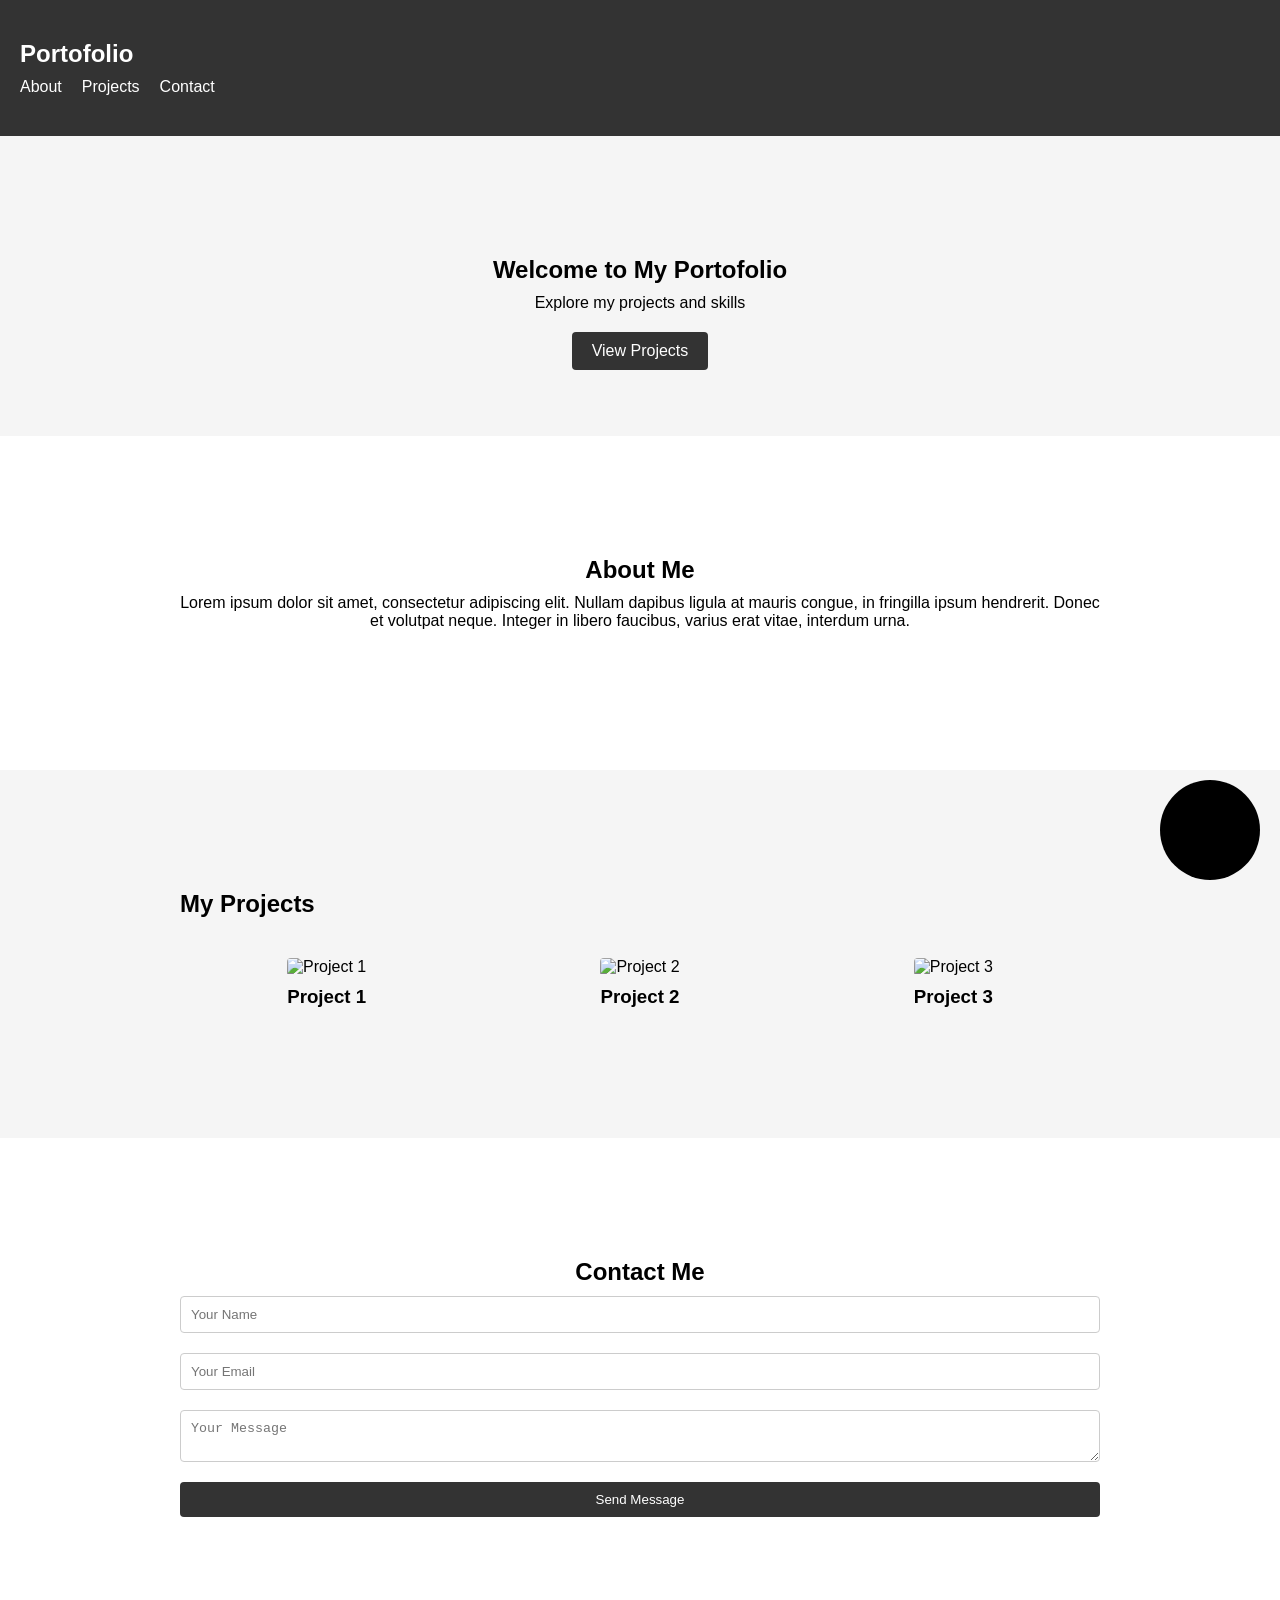
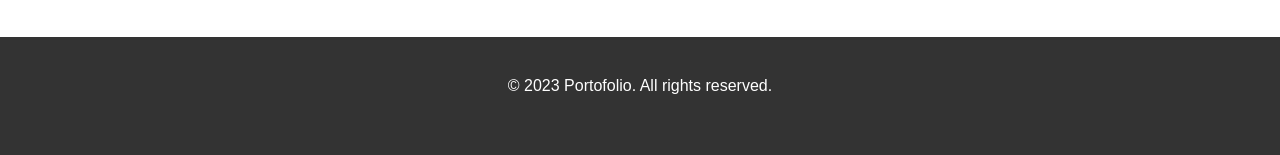
==== index.html @ 8f3556e9 "Update index.html" ====
<!DOCTYPE html>
<html lang="en">

<head>
  <meta charset="UTF-8">
  <meta name="viewport" content="width=device-width, initial-scale=1.0">
  <title>Portofolio</title>
  <link rel="stylesheet" href="styles.css">
  <link rel="stylesheet" href="https://cdnjs.cloudflare.com/ajax/libs/font-awesome/5.15.3/css/all.min.css">
</head>

<body>
  <header>
    <nav>
      <div class="container">
        <h1 class="logo">Portofolio</h1>
        <div class="burger-icon">
          <span id="menu-icon" class="menu-icon">&#9776;</span>
        </div>
        <div class="menu-toggle" id="menu-toggle">
          <!-- Add the close icon -->
          <span id="close-icon" class="close-icon">&times;</span>
        </div>
        <ul class="menu" id="menu">
          <li><a href="#about">About</a></li>
          <li><a href="#projects">Projects</a></li>
          <li><a href="#contact">Contact</a></li>
        </ul>
      </div>
    </nav>
  </header>

  <section id="hero">
    <div class="container">
      <h2>Welcome to My Portofolio</h2>
      <p>Explore my projects and skills</p>
      <a href="#projects" class="btn">View Projects</a>
    </div>
  </section>

  <section id="about">
    <div class="container">
      <h2>About Me</h2>
      <p>Lorem ipsum dolor sit amet, consectetur adipiscing elit. Nullam dapibus ligula at mauris congue, in fringilla
        ipsum hendrerit. Donec et volutpat neque. Integer in libero faucibus, varius erat vitae, interdum urna.</p>
    </div>
  </section>

  <section id="projects">
    <div class="container">
      <h2>My Projects</h2>
      <div class="project-grid">
        <div class="project">
          <img src="https://bit.ly/3Nh1zY8" alt="Project 1">
          <h3>Project 1</h3>
        </div>
        <div class="project">
          <img src="https://bit.ly/42MVoR6" alt="Project 2">
          <h3>Project 2</h3>
        </div>
        <div class="project">
          <img src="https://bit.ly/446q8O9" alt="Project 3">
          <h3>Project 3</h3>
        </div>
      </div>
    </div>
  </section>

  <section id="contact">
    <div class="container">
      <h2>Contact Me</h2>
      <form>
        <input type="text" placeholder="Your Name">
        <input type="email" placeholder="Your Email">
        <textarea placeholder="Your Message"></textarea>
        <button type="submit" class="btn">Send Message</button>
      </form>
    </div>
  </section>

  <footer>
    <div class="container">
      <p>&copy; 2023 Portofolio. All rights reserved.</p>
    </div>
  </footer>

  <div class="music-controls">
    <div class="music-disc">
      <i class="fas fa-pause pause-button music-button"></i>
      <i class="fas fa-play play-button music-button"></i>
    </div>
  </div>

  <audio id="audio-player" src="Vance Joy - Riptide (speed up, tiktok version)    _2022 in 60 photos_.mp3"></audio>
  <script src="script.js"></script>
  <script>
    // JavaScript for mobile menu toggle
    const menuToggle = document.getElementById('menu-icon');
    const menu = document.getElementById('menu-toggle');

    menuToggle.addEventListener('click', () => {
      menu.classList.toggle('show');
    });
  </script>
</body>

</html>
---- styles.css ----
/* styles.css */

/* Reset Styles */
*, html {
  padding: 0;
  margin: 0;
  box-sizing: border-box;
}

body {
  font-family: Arial, sans-serif;
}

/* Global Styles */
.container {
  max-width: 960px;
  margin: 0 auto;
  padding: 20px;
}

h1, h2, h3 {
  margin-bottom: 10px;
}

p {
  margin-bottom: 20px;
}

a {
  text-decoration: none;
}

/* Header Styles */
header {
  background-color: #333;
  color: #fff;
  padding: 20px 0;
  display: flex;
  justify-content: space-between;
  align-items: center;
}

.logo {
  font-size: 24px;
  font-weight: bold;
}

.menu {
  list-style-type: none;
  display: flex;
  align-items: center;
}

.menu li {
  margin-right: 20px;
}

.menu a {
  color: #fff;
}

.menu a:hover {
  color: #ff8f00; /* Change the hover color as needed */
}

.menu-toggle {
  display: none;
  cursor: pointer;
  margin-right: 20px;
}

.menu-toggle .menu-icon,
.menu-toggle .close-icon {
  color: #fff;
  font-size: 24px;
}

/* Show the menu icon when the menu is closed */
.menu-toggle .menu-icon {
  display: inline;
}

/* Mobile Menu Styles */
@media (max-width: 768px) {
  .menu {
    display: none;
    flex-direction: column;
    background-color: #333;
    position: absolute;
    top: 60px;
    right: 0;
    width: 100%;
    text-align: center;
  }

  .menu.show {
    display: flex;
  }

  .menu li {
    margin: 10px 0;
  }

  .menu-toggle {
    display: flex;
    flex-direction: column;
    cursor: pointer;
  }

  /* Show the close icon when the menu is open */
  .menu.show + .menu-toggle .menu-icon {
    display: none;
  }

  .menu.show + .menu-toggle .close-icon {
    display: inline;
  }
}

/* Add this CSS to your styles.css file */
.burger-icon {
  display: none; /* Initially hide the burger icon */
}

/* Show the burger icon on mobile devices (max-width: 768px) */
@media (max-width: 768px) {
  .burger-icon {
    display: block; /* Show the burger icon on mobile */
  }
  
  /* Hide the .menu-toggle with the close icon on mobile */
  .menu-toggle {
    display: none;
  }
}


/* Hero Section Styles */
#hero {
  height: 300px;
  background-color: #f5f5f5;
  padding: 100px 0;
  text-align: center;
}

.btn {
  display: inline-block;
  padding: 10px 20px;
  background-color: #333;
  color: #fff;
  border-radius: 4px;
  transition: background-color 0.3s ease;
}

.btn:hover {
  background-color: #555;
}

/* About Section Styles */
#about {
  padding: 100px 0;
  text-align: center;
  background-color: #fff;
}

/* Projects Section Styles */
#projects {
  padding: 100px 0;
  background-color: #f5f5f5;
}

.project-grid {
  display: grid;
  grid-template-columns: repeat(3, 1fr);
  gap: 20px;
  margin-top: 40px;
}

.project {
  text-align: center;
}

.project img {
  width: 100%;
  height: 200px; /* Atur ukuran gambar sesuai kebutuhan */
  object-fit: cover;
  border-radius: 4px;
  margin-bottom: 10px;
}

/* Contact Section Styles */
#contact {
  padding: 100px 0;
  text-align: center;
  background-color: #fff;
}

form {
  display: grid;
  grid-template-columns: 1fr;
  gap: 20px;
}

input,
textarea {
  padding: 10px;
  width: 100%;
  border-radius: 4px;
  border: 1px solid #ccc;
}

button[type="submit"] {
  padding: 10px 20px;
  background-color: #333;
  color: #fff;
  border: none;
  border-radius: 4px;
  cursor: pointer;
  transition: background-color 0.3s ease;
}

button[type="submit"]:hover {
  background-color: #555;
}

/* Footer Styles */
footer {
  background-color: #333;
  color: #fff;
  padding: 20px 0;
  text-align: center;
}

/* Music Controls Styles */
.music-controls {
  position: fixed;
  bottom: 20px;
  right: 20px;
  z-index: 999;
}

.music-disc {
  position: fixed;
  bottom: 20px;
  right: 20px;
  width: 100px;
  height: 100px;
  background-color: black;
  border-radius: 50%;
  clip-path: circle(55.5% at 49% 53%);
  animation: spin 2s linear infinite;
  display: flex;
  flex-direction: column;
  align-items: center;
  justify-content: center;
  transition: background-color 0.3s, transform 0.3s;
  background-image: url('https://bit.ly/3JHsRpJ');
  background-size: cover;
  background-position: center;
}

.music-icon {
  color: white;
  font-size: 40px;
  transition: transform 0.3s;
}

.play-button {
  position: absolute;
  color: white;
  font-size: 24px;
  cursor: pointer;
  transition: opacity 0.3s;
  background-color: transparent;
  border: none;
  opacity: 1;
}

.pause-button {
  opacity: 0;
}

.music-disc.playing {
  background-color: #ff8f00;
}

.music-disc.playing .play-button {
  display: none;
}

.music-disc.playing .pause-button {
  opacity: 1;
}

.music-disc:not(.playing) .play-button {
  display: block;
}

@keyframes spin {
  0% {
    transform: rotate(0deg);
  }
  100% {
    transform: rotate(360deg);
  }
}

.floating {
  position: fixed;
  bottom: 20px;
  right: 20px;
  animation: float 0.5s ease-in-out infinite alternate;
}

@keyframes float {
  0% {
    transform: translate(0, 0);
  }
  100% {
    transform: translate(0, 5px);
  }
}
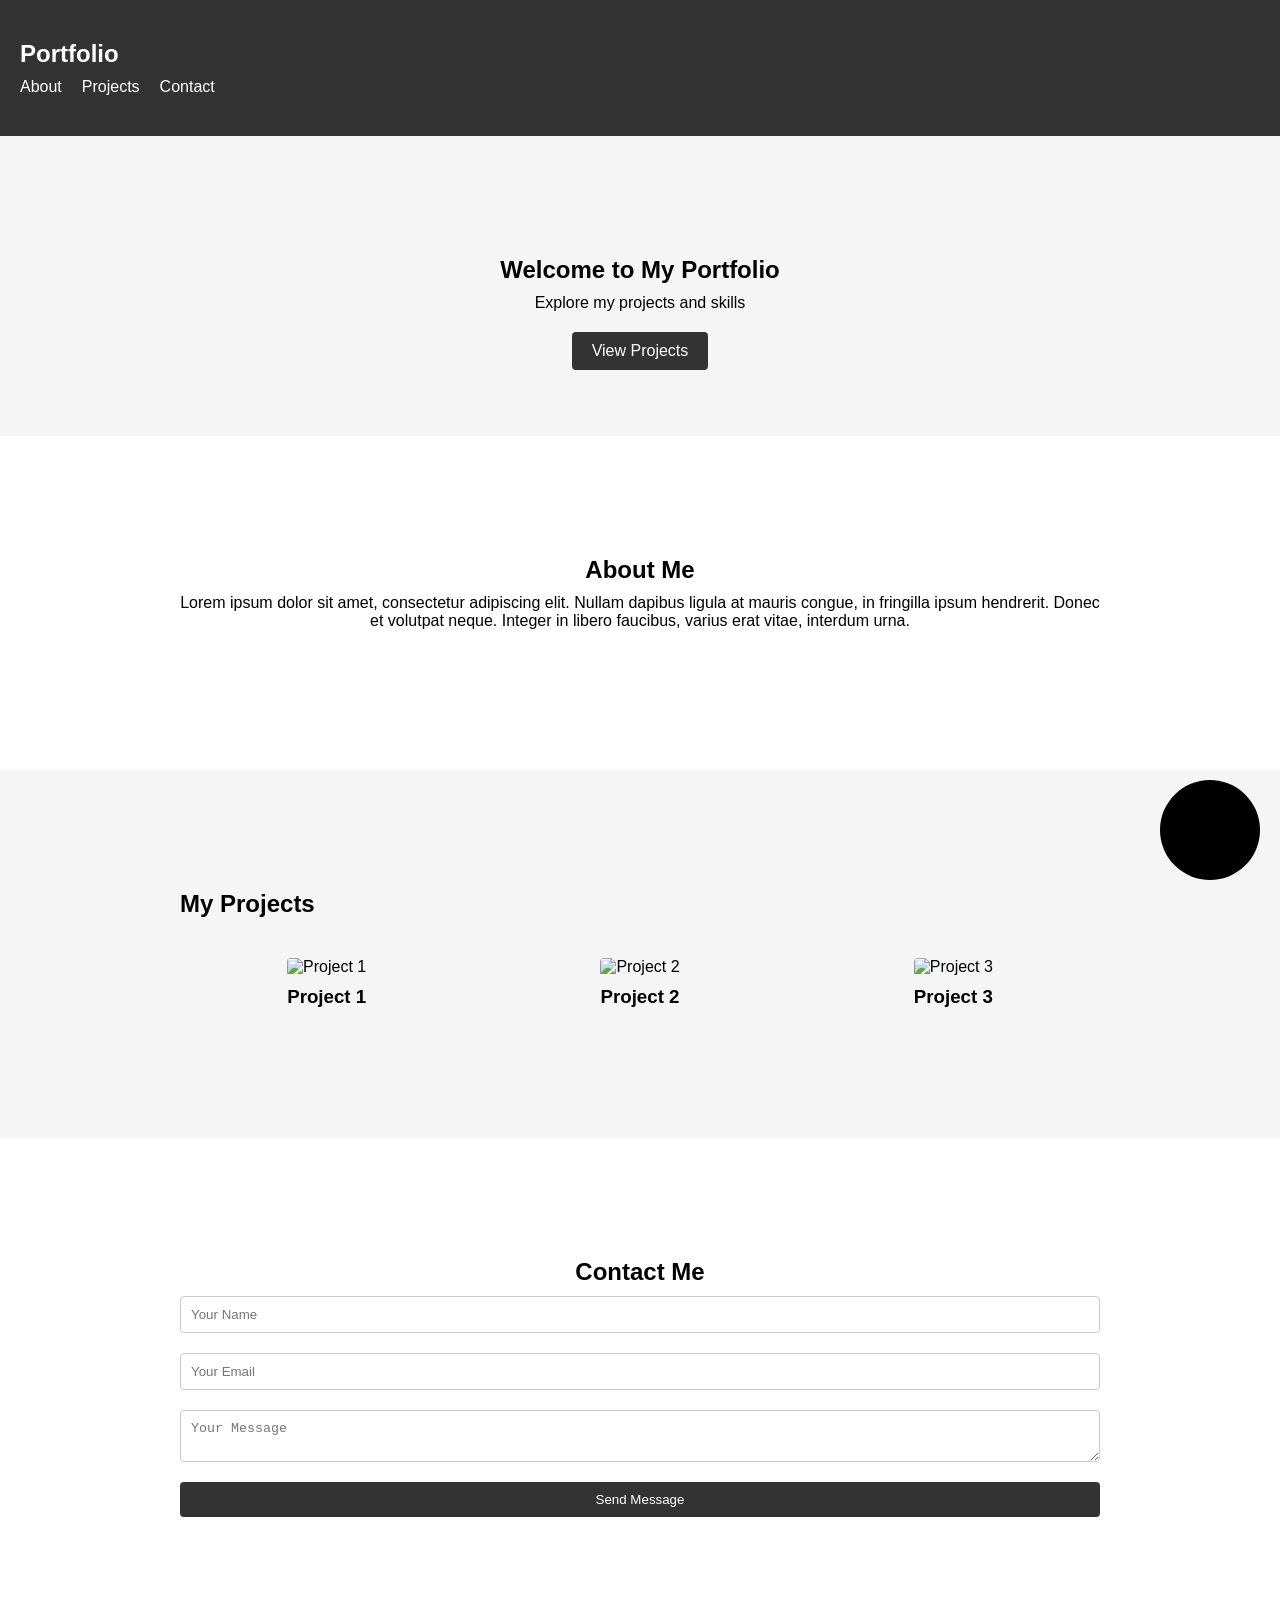
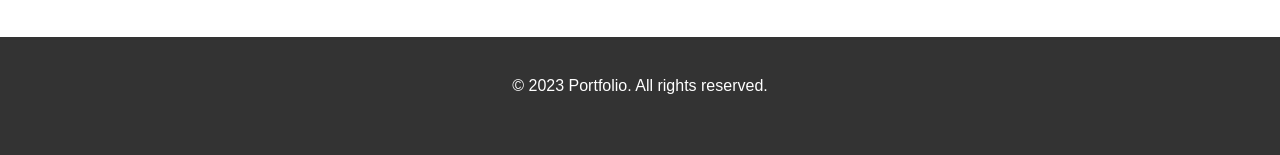
==== commit edd49639: "Update index.html" ====
--- a/index.html
+++ b/index.html
@@ -4,7 +4,7 @@
 <head>
   <meta charset="UTF-8">
   <meta name="viewport" content="width=device-width, initial-scale=1.0">
-  <title>Portofolio</title>
+  <title>Portfolio</title>
   <link rel="stylesheet" href="styles.css">
   <link rel="stylesheet" href="https://cdnjs.cloudflare.com/ajax/libs/font-awesome/5.15.3/css/all.min.css">
 </head>
@@ -13,9 +13,11 @@
   <header>
     <nav>
       <div class="container">
-        <h1 class="logo">Portofolio</h1>
+        <h1 class="logo">Portfolio</h1>
         <div class="burger-icon">
-          <span id="menu-icon" class="menu-icon">&#9776;</span>
+          <div class="bar bar1"></div>
+          <div class="bar bar2"></div>
+          <div class="bar bar3"></div>
         </div>
         <div class="menu-toggle" id="menu-toggle">
           <!-- Add the close icon -->
@@ -32,7 +34,7 @@
 
   <section id="hero">
     <div class="container">
-      <h2>Welcome to My Portofolio</h2>
+      <h2>Welcome to My Portfolio</h2>
       <p>Explore my projects and skills</p>
       <a href="#projects" class="btn">View Projects</a>
     </div>
@@ -80,7 +82,7 @@
 
   <footer>
     <div class="container">
-      <p>&copy; 2023 Portofolio. All rights reserved.</p>
+      <p>&copy; 2023 Portfolio. All rights reserved.</p>
     </div>
   </footer>
 
@@ -91,7 +93,7 @@
     </div>
   </div>
 
-  <audio id="audio-player" src="Vance Joy - Riptide (speed up, tiktok version)    _2022 in 60 photos_.mp3"></audio>
+  <audio id="audio-player" src="Vance Joy - Riptide (speed up, tiktok version) _2022 in 60 photos_.mp3"></audio>
   <script src="script.js"></script>
   <script>
     // JavaScript for mobile menu toggle
@@ -100,6 +102,7 @@
 
     menuToggle.addEventListener('click', () => {
       menu.classList.toggle('show');
+      document.querySelector('.burger-icon').classList.toggle('open');
     });
   </script>
 </body>
--- a/styles.css
+++ b/styles.css
@@ -120,6 +120,42 @@
 /* Add this CSS to your styles.css file */
 .burger-icon {
   display: none; /* Initially hide the burger icon */
+  position: absolute;
+  top: 20px;
+  right: 20px;
+  cursor: pointer;
+  z-index: 1000; /* Ensure the icon appears above other content */
+  width: 30px;
+  height: 30px;
+}
+
+.bar {
+  width: 30px;
+  height: 3px;
+  background-color: #fff;
+  margin: 6px 0;
+  transition: 0.4s;
+}
+
+/* Rotate the first bar for X effect */
+.burger-icon.open .bar1 {
+  transform: rotate(-45deg) translate(-5px, 6px);
+}
+
+/* Fade out the middle bar for X effect */
+.burger-icon.open .bar2 {
+  opacity: 0;
+}
+
+/* Rotate the third bar for X effect */
+.burger-icon.open .bar3 {
+  transform: rotate(45deg) translate(-5px, -6px);
+}
+
+
+.burger-icon i {
+  font-size: 24px;
+  color: #fff;
 }
 
 /* Show the burger icon on mobile devices (max-width: 768px) */
